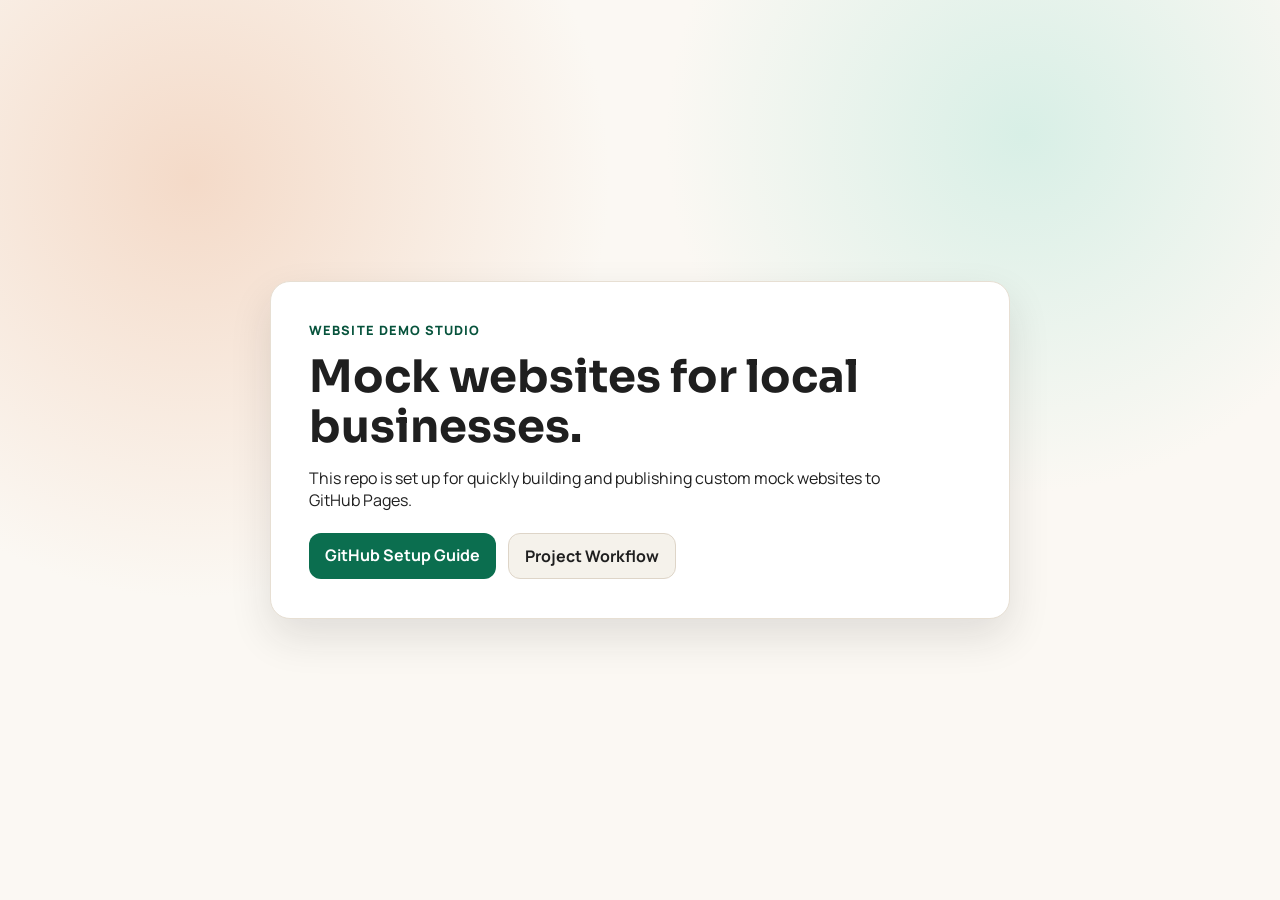
==== index.html @ dd0fd2fe "Initial mock-site workspace setup" ====
<!doctype html>
<html lang="en">
  <head>
    <meta charset="UTF-8" />
    <meta name="viewport" content="width=device-width, initial-scale=1.0" />
    <title>Local Business Mock Websites</title>
    <meta
      name="description"
      content="Mock website portfolio for local businesses. Built to help owners visualize a modern, conversion-focused web presence."
    />
    <link rel="preconnect" href="https://fonts.googleapis.com" />
    <link rel="preconnect" href="https://fonts.gstatic.com" crossorigin />
    <link
      href="https://fonts.googleapis.com/css2?family=Manrope:wght@400;600;700;800&family=Sora:wght@600;700&display=swap"
      rel="stylesheet"
    />
    <link rel="stylesheet" href="styles.css" />
  </head>
  <body>
    <main class="frame">
      <p class="kicker">Website Demo Studio</p>
      <h1>Mock websites for local businesses.</h1>
      <p class="lead">
        This repo is set up for quickly building and publishing custom mock websites to
        GitHub Pages.
      </p>
      <div class="actions">
        <a href="GITHUB_SETUP.md" class="btn primary">GitHub Setup Guide</a>
        <a href="README.md" class="btn secondary">Project Workflow</a>
      </div>
    </main>
  </body>
</html>
---- styles.css ----
:root {
  --bg: #fbf8f3;
  --paper: #ffffff;
  --ink: #1f1f1f;
  --accent: #0b6e4f;
  --accent-dark: #07533c;
}

* {
  box-sizing: border-box;
}

body {
  margin: 0;
  min-height: 100vh;
  display: grid;
  place-items: center;
  background:
    radial-gradient(circle at 15% 20%, #f4dac8 0, transparent 32%),
    radial-gradient(circle at 80% 15%, #d8efe6 0, transparent 28%),
    var(--bg);
  color: var(--ink);
  font-family: "Manrope", "Avenir Next", sans-serif;
  padding: 1.25rem;
}

.frame {
  width: min(740px, 100%);
  background: var(--paper);
  border: 1px solid #e7dfd3;
  border-radius: 20px;
  padding: clamp(1.4rem, 4vw, 2.4rem);
  box-shadow: 0 18px 42px rgba(31, 31, 31, 0.12);
}

.kicker {
  margin: 0 0 0.8rem;
  font-size: 0.8rem;
  font-weight: 800;
  letter-spacing: 0.08em;
  text-transform: uppercase;
  color: var(--accent-dark);
}

h1 {
  margin: 0;
  font-family: "Sora", "Manrope", sans-serif;
  font-size: clamp(1.8rem, 4vw, 2.8rem);
  line-height: 1.12;
}

.lead {
  max-width: 58ch;
  margin: 0.95rem 0 0;
}

.actions {
  margin-top: 1.4rem;
  display: flex;
  gap: 0.75rem;
  flex-wrap: wrap;
}

.btn {
  text-decoration: none;
  font-weight: 700;
  border-radius: 12px;
  padding: 0.68rem 1rem;
}

.btn.primary {
  color: #fff;
  background: var(--accent);
}

.btn.secondary {
  color: var(--ink);
  background: #f5f2eb;
  border: 1px solid #ded5c8;
}
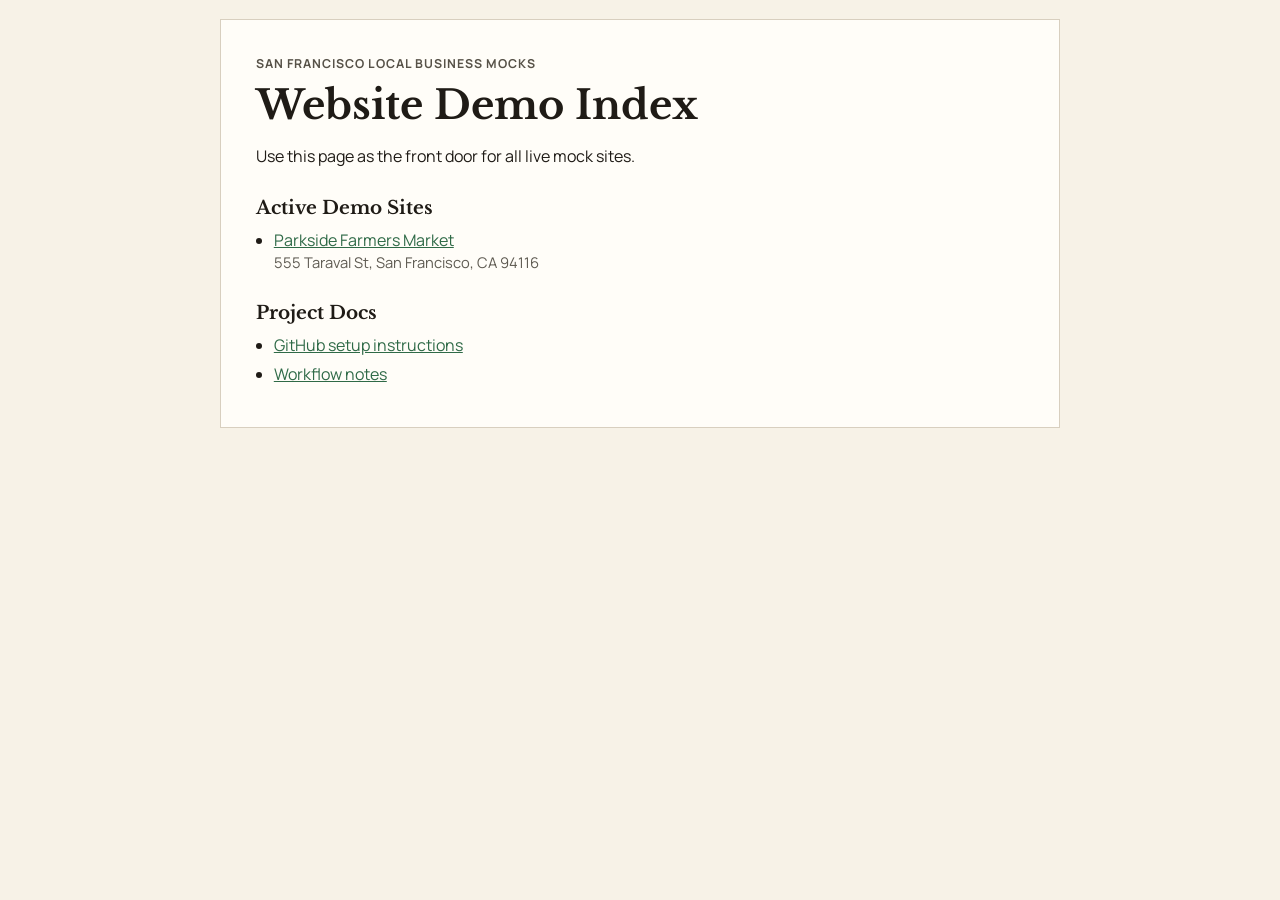
==== commit 5b8dddbd: "Add Parkside Farmers Market mock site and hub link" ====
--- a/index.html
+++ b/index.html
@@ -3,31 +3,46 @@
   <head>
     <meta charset="UTF-8" />
     <meta name="viewport" content="width=device-width, initial-scale=1.0" />
-    <title>Local Business Mock Websites</title>
+    <title>Local Business Mock Sites</title>
     <meta
       name="description"
-      content="Mock website portfolio for local businesses. Built to help owners visualize a modern, conversion-focused web presence."
+      content="A local-business mock site index for live demo links."
     />
     <link rel="preconnect" href="https://fonts.googleapis.com" />
     <link rel="preconnect" href="https://fonts.gstatic.com" crossorigin />
     <link
-      href="https://fonts.googleapis.com/css2?family=Manrope:wght@400;600;700;800&family=Sora:wght@600;700&display=swap"
+      href="https://fonts.googleapis.com/css2?family=Libre+Baskerville:wght@400;700&family=Manrope:wght@400;600;700&display=swap"
       rel="stylesheet"
     />
     <link rel="stylesheet" href="styles.css" />
   </head>
   <body>
-    <main class="frame">
-      <p class="kicker">Website Demo Studio</p>
-      <h1>Mock websites for local businesses.</h1>
-      <p class="lead">
-        This repo is set up for quickly building and publishing custom mock websites to
-        GitHub Pages.
-      </p>
-      <div class="actions">
-        <a href="GITHUB_SETUP.md" class="btn primary">GitHub Setup Guide</a>
-        <a href="README.md" class="btn secondary">Project Workflow</a>
-      </div>
+    <main class="hub">
+      <header>
+        <p class="eyebrow">San Francisco Local Business Mocks</p>
+        <h1>Website Demo Index</h1>
+        <p>
+          Use this page as the front door for all live mock sites.
+        </p>
+      </header>
+
+      <section aria-labelledby="active-sites">
+        <h2 id="active-sites">Active Demo Sites</h2>
+        <ul class="site-list">
+          <li>
+            <a href="sites/parkside-farmers-market/index.html">Parkside Farmers Market</a>
+            <span>555 Taraval St, San Francisco, CA 94116</span>
+          </li>
+        </ul>
+      </section>
+
+      <section aria-labelledby="setup">
+        <h2 id="setup">Project Docs</h2>
+        <ul class="doc-list">
+          <li><a href="GITHUB_SETUP.md">GitHub setup instructions</a></li>
+          <li><a href="README.md">Workflow notes</a></li>
+        </ul>
+      </section>
     </main>
   </body>
 </html>
--- a/styles.css
+++ b/styles.css
@@ -1,9 +1,9 @@
 :root {
-  --bg: #fbf8f3;
-  --paper: #ffffff;
-  --ink: #1f1f1f;
-  --accent: #0b6e4f;
-  --accent-dark: #07533c;
+  --bg: #f7f2e7;
+  --paper: #fffdf8;
+  --ink: #1f1b16;
+  --line: #d8cfbf;
+  --accent: #2f6a47;
 }
 
 * {
@@ -12,69 +12,63 @@
 
 body {
   margin: 0;
-  min-height: 100vh;
-  display: grid;
-  place-items: center;
-  background:
-    radial-gradient(circle at 15% 20%, #f4dac8 0, transparent 32%),
-    radial-gradient(circle at 80% 15%, #d8efe6 0, transparent 28%),
-    var(--bg);
+  background: var(--bg);
   color: var(--ink);
   font-family: "Manrope", "Avenir Next", sans-serif;
-  padding: 1.25rem;
+  padding: 1.2rem;
 }
 
-.frame {
-  width: min(740px, 100%);
+.hub {
+  width: min(840px, 100%);
+  margin: 0 auto;
   background: var(--paper);
-  border: 1px solid #e7dfd3;
-  border-radius: 20px;
-  padding: clamp(1.4rem, 4vw, 2.4rem);
-  box-shadow: 0 18px 42px rgba(31, 31, 31, 0.12);
+  border: 1px solid var(--line);
+  padding: clamp(1.2rem, 4vw, 2.2rem);
 }
 
-.kicker {
-  margin: 0 0 0.8rem;
-  font-size: 0.8rem;
-  font-weight: 800;
+.eyebrow {
+  margin: 0;
+  font-size: 0.77rem;
+  font-weight: 700;
   letter-spacing: 0.08em;
   text-transform: uppercase;
-  color: var(--accent-dark);
+  color: #575248;
 }
 
 h1 {
-  margin: 0;
-  font-family: "Sora", "Manrope", sans-serif;
-  font-size: clamp(1.8rem, 4vw, 2.8rem);
-  line-height: 1.12;
+  margin: 0.55rem 0 0;
+  font-family: "Libre Baskerville", Georgia, serif;
+  font-size: clamp(1.6rem, 4vw, 2.5rem);
+  line-height: 1.2;
 }
 
-.lead {
-  max-width: 58ch;
-  margin: 0.95rem 0 0;
+h2 {
+  margin: 1.8rem 0 0.6rem;
+  font-family: "Libre Baskerville", Georgia, serif;
+  font-size: 1.15rem;
 }
 
-.actions {
-  margin-top: 1.4rem;
-  display: flex;
-  gap: 0.75rem;
-  flex-wrap: wrap;
+ul {
+  margin: 0;
+  padding-left: 1.1rem;
 }
 
-.btn {
-  text-decoration: none;
-  font-weight: 700;
-  border-radius: 12px;
-  padding: 0.68rem 1rem;
+.site-list li,
+.doc-list li {
+  margin: 0.45rem 0;
 }
 
-.btn.primary {
-  color: #fff;
-  background: var(--accent);
+.site-list span {
+  display: block;
+  color: #5f5b52;
+  font-size: 0.92rem;
+  margin-top: 0.1rem;
 }
 
-.btn.secondary {
-  color: var(--ink);
-  background: #f5f2eb;
-  border: 1px solid #ded5c8;
+a {
+  color: var(--accent);
 }
+
+a:hover {
+  text-decoration-thickness: 2px;
+}
